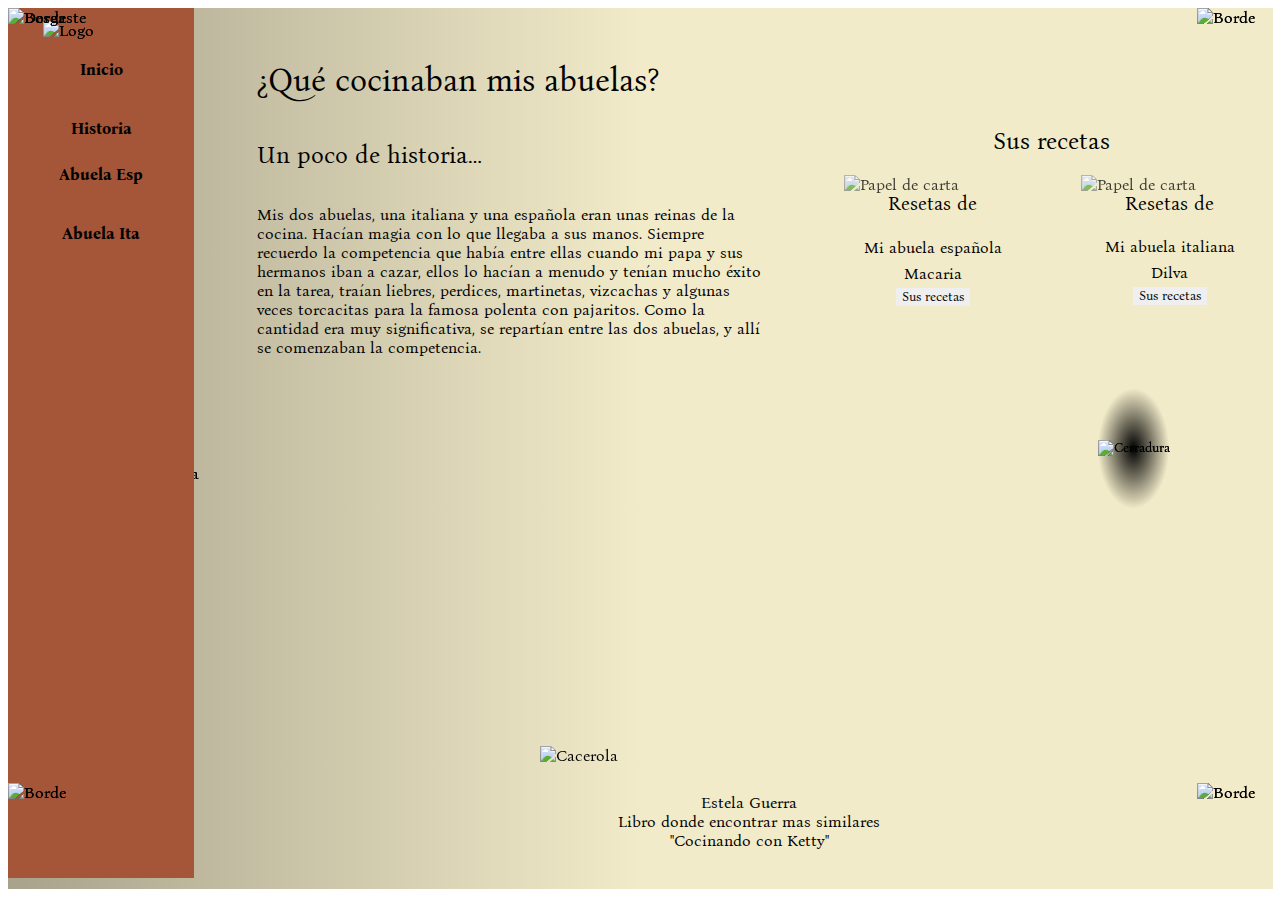
==== index.html @ da8a110b "Update and rename Untitled-1.html to index.html" ====
<!DOCTYPE html>
<html lang="en">
    <head>
        <meta charset="UTF-8">
        <meta name="viewport" content="width=device-width, initial-scale=1.0">
        <link rel="preconnect" href="https://fonts.googleapis.com">
        <link rel="preconnect" href="https://fonts.gstatic.com" crossorigin>
        <link href="https://fonts.googleapis.com/css2?family=Bona+Nova:ital,wght@0,400;0,700;1,400&display=swap" rel="stylesheet">
        <link rel="stylesheet" href="Untitled-1.css">
        <link rel="stylesheet" href="Untitled-1.js">        
        <title>Document</title>
    </head>
    <body>
        <div id="portada">
            <div id="tapa">
                <div>
                    <img src="/img/photo-corners-600nw-38784985 (1).png" alt="Borde" class="bordes" id="l1">
                    <img src="/img/photo-corners-600nw-38784985__1_-removebg-preview (2).png" alt="Borde" class="bordes" id="l2">
                    <img src="/img/photo-corners-600nw-38784985__1_-removebg-preview (3).png" alt="Borde" class="bordes" id="l3">
                    <img src="/img/photo-corners-600nw-38784985__1_-removebg-preview (4).png" alt="Borde" class="bordes" id="l4">
                </div>
                <img src="/img/grunge-background-stains-ink-spols-cracks-scuff-line-chips-free-vector-removebg-preview.svg" alt="Desgaste" id="des">
                <button  onclick="change('tap 5s .5s');"><img src="/img/ojo-cerradura-dorado-elegante-puerta-adornada-misterio-concepto-seguridad-diseno-acceso-cerradura-vintage_169479-4771-removebg-preview.png" alt="Cerradura"></button>
            </div>
            <div id="hoja">
                <div id="bbox">
                    <header>
                        <div id="hbox">
                            <div id="hbimg">
                                <img src="/img/mark.svg" alt="Logo" id="logo">
                            </div>
                            <div id="hbnav">
                                <div class="hbnavs" id="inicio">
                                    <a class="enlaces" href="/Untitled-1.html">Inicio</a>
                                </div>
                                <div class="hbnavs" id="historia">
                                    <a class="enlaces"  href="#page2">Historia</a>
                                </div>
                                <secction class="hbnavs hbnres" id="receta1">
                                    <div class="abues" id="AE">
                                        <button class="botones" id="b1">Abuela Esp</button>
                                        <div class="conts" id="cAE">
                                            <a href=" " class="arecetas" id="ar12 ar21">RAE1</a>
                                            <a href=" " class="arecetas" id="ar12 ar21">RAE2</a>
                                        </div>
                                    </div>
                                </secction>
                                <secction class="hbnavs hbnres" id="receta2">
                                    <div class="abues" id="AI">
                                        <button class="botones" id="b2">Abuela Ita</button>
                                        <div class="conts" id="cAI">
                                            <a href=" " class="arecetas" id="ar12 ar21">RAI1</a>
                                            <a href=" " class="arecetas" id="ar12 ar21">RAI2</a>
                                        </div>
                                    </div>
                                </secction>
                            </div>
                        </div>
                    </header>
                    <div id="subody">
                        <main>
                            <div id="mbox">
                                <div class="pages" id="page1">
                                    <div class="title" id="pti1">
                                        <h1>¿Qué cocinaban mis abuelas?</h1>
                                    </div>
                                    <div class="subtitle" id="psti2">
                                        <h2>Un poco de historia… </h2>
                                    </div>
                                    <div class="text" id="pte2">
                                        <p>Mis dos abuelas, una italiana y una española eran unas reinas de la cocina. Hacían magia con lo que llegaba a sus manos. Siempre recuerdo la competencia que había entre ellas cuando mi papa y sus hermanos iban a cazar, ellos lo hacían a menudo y tenían mucho éxito en la tarea, traían liebres, perdices, martinetas, vizcachas y algunas veces torcacitas para la famosa polenta con pajaritos. Como la cantidad era muy significativa, se repartían entre las dos abuelas, y allí se comenzaban la competencia.</p>
                                    </div>
                                </div>
                                <div class="pages" id="page2">
                                    <div class="title" id="pti2">
                                        <h2>Sus recetas</h2>
                                    </div>
                                    <div id="caja">
                                        <div class="cartas" id="cata1">
                                            <img src="img/images__14_-removebg-preview.png" alt="Papel de carta">
                                            <div class="info">
                                                <div class="title" id="cti1">
                                                    <h3>Resetas de</h3>
                                                </div>
                                                <div class="text" id="cte1">
                                                    <p>Mi abuela española</p>
                                                    <p>Macaria</p>
                                                </div>
                                                <div class="boxb">
                                                    <button type="button"><a href="/Untitled-2.html">Sus recetas</a></button>
                                                </div>
                                            </div>
                                        </div>
                                        <div class="cartas" id="cata1">
                                            <img src="img/images__15_-removebg-preview.png" alt="Papel de carta">
                                            <div class="info">
                                                <div class="title" id="cti2">
                                                    <h3>Resetas de</h3>
                                                </div>
                                                <div class="text" id="pte2">    
                                                    <p>Mi abuela italiana</p>
                                                    <p>Dilva</p>
                                                </div>
                                                <div class="boxb">
                                                    <button type="button"><a href="">Sus recetas</a></button>
                                                </div>
                                            </div>
                                        </div>
                                    </div>
                                </div>
                            </div>
                        </main>
                        <footer>
                            <div id="fimg">
                                <img id="img2" src="/img/png-clipart-designer-design-angle-ribbon (2).svg" alt="Cacerola">
                                <img id="img1" src="/img/boceto-caldero-bruja-hirviendo-boceto-tinta-elemento-brujeria-vector-dibujado-mano-halloween_106796-.svg" alt="Cacerola">
                            </div>
                            <div id="ftext">
                                <p>Estela Guerra</p>
                                <p>Libro donde encontrar mas similares "Cocinando con Ketty"</p>
                            </div>
                        </footer>
                    </div>
                </div>
            </div>
            <script src="/Untitled-1.js"></script>
        </div>
    </body>
</html>
---- Untitled-1.css ----
*{
    font-family: "Bona Nova", serif;
    font-weight: 400;
    font-style: normal;
    color: #000;
}

#▲{
    margin: 0;
    font-size: xx-large;
}   
img{
    object-fit: contain;
    height: 100%;
    width: 100%;
    filter: drop-shadow(0px 0px 0.1px black);
}

body{
    display: grid;
    width: 98.8vw;
    height: 97.848vh;
    background-image: url(/img/grafito-gris.jpg);
    align-items: center;
    justify-content: center;
}

body::-webkit-scrollbar {
    display: none;
}

#portada{
    display: grid;
    width: 100%;
    height: 100%;
    animation: star 5s 0.5s;
    overflow-y: scroll;
    scroll-behavior: smooth;
}

#portada::-webkit-scrollbar {
    display: none;
}

#des{
    position: absolute;
    object-fit: cover;
    z-index: 1;
}

@keyframes star{
    0%{
        filter: blur(10px);
        transform: scale(0) ;
    }
    100%{
        filter: blur(0px);
        transform: scale(1)
    }
}
#tapa{
    display: grid;
    visibility: inherit;
    position: absolute;
    width: 98.8vw;
    height: 97.848vh;
    background: url(/img/textura-portada-libro-viejo-sucio_231311-24822.jpg);
    align-items: center;
    justify-items: end;
    z-index: 5;
}
@keyframes tap{
    0%{
        transform: translateX(0);
    }
    100%{
        transform: translateX(-100%);
    }
}

#tapa button{
    display: grid;
    width: 12%;
    height: 29%;
    padding: 0;
    align-content: center;
    justify-items: center;
    justify-content: center;
    align-items: center;
    background: radial-gradient(black, transparent,transparent,transparent);
    border: none;
    margin-right: 5%;
    z-index: 5;
}

#tapa div{
    display: grid;
    grid-template-areas:
        "l1 l2"
        "l3 l4";
    grid-template-columns: 1fr 1fr;
    grid-template-rows: 1fr 1fr;
    gap: 0%;
    position: absolute;
    width: 98.8vw;
    height: 97.848vh;
    z-index: 1;
    justify-items: center;
    align-items: center;
    z-index: 2;
}

.bordes{
    height: 24%;
    width: 12%;
}

#l1{
    display: grid;
    grid-area: l1;
    position: relative;
    bottom: 38%;
    right: 44%;
}

#l2{
    display: grid;
    grid-area: l2;
    position: relative;
    bottom: 38%;
    left: 44%;
}

#l3{
    display: grid;
    grid-area: l3;
    position: relative;
    top: 38%;
    right: 44%;
}

#l4{
    display: grid;
    grid-area: l4;
    position: relative;
    top: 38%;
    left: 44%;
}

.l{
    display: flex;
    position: absolute;
    width: 100%;
    height: 100%;
}

#hoja{
    background: linear-gradient(90deg,#a8a28c,#f2ebc9,#f2ebc9);
    height: 100%;    
    z-index: 1;
}

#bbox{
    display: flex;
    flex-direction: row;
    gap: 2.5%;
    height: 100%;
    background-image: url(/img/cement-overlay-black-and-white-texture-free-vector-removebg-preview.svg);
}

header{
    position: sticky;
    top: 0;
    width: 50%;
    height: 95.9%;
    background: #a65638;
    padding: 1%;
    justify-items: center;
    align-items: center;
    z-index: 15;
}

#hbox{
    height: 100%;
}

.minideco{
    width: 105%;
    height: 10%;
    background: linear-gradient(rgb(182, 155, 0),rgb(240, 204, 0));
    border-radius: 5px;
}

#hbnav {
    display: flex;
    flex-direction: column;
    overflow: hidden;
    height: 70%;
    justify-items: center;
    align-items: center;
}

.hbnavs{
    display: grid;
    float: left;
    font-size: 16px;
    color: white;
    text-align: center;
    text-decoration: none;
    width: 100%;
    height: 10%;    
    transition: all .45s;
}

.hbnavs .enlaces{
    display: grid;
    align-items: center;
    width: 100%;
    height: 100%;
    font-weight: bold;
    text-decoration: none;
}

.hbnavs:hover{
    transform: scale(1.15);
    width: 100%; 
}

.hbnres:hover{
    height: 27% !important;
}

.abues{
    float: left;
    overflow: hidden;
    display: grid;
    grid-template-areas:
    "b"
    "r";
    grid-template-columns: 1fr;
    grid-template-rows: 1fr 1fr;
}

.abues button{
    display: grid;
    grid-area: b;
    font-weight: bold;
    align-items: center;
}

.abues .const{
    display: grid;
    grid-area: r;
}

.abues .botones  {
    font-size: 16px;  
    border: none;
    outline: none;
    padding: 7px 16px;
    background-color: inherit;
    font-family: inherit;
    margin: 0;
}

#hbnav a:hover, .hbnavs:hover .botones  {
    background-color: #c87253;
}

#cAI, #cAE {
    display: none;
    position: relative;
    left: 0;
    background: #c87253;
    width: 100%;
    z-index: 1;
}


.ar12{
    grid-area: r1;
}

.ar21{
    grid-area: r2;
}

#cAI  a {
    display: grid;
    float: left;
    color: white;
    text-decoration: none;
    width: 100%;
    height: 50%;
    font-weight: bold;
    align-items: center;
}

#cAI a:hover {
    background-color: #f2ab6d;
    color: black;
}

.hbnavs:hover #cAI{
    display: block;
}

#cAE  a {
    display: grid;
    float: left;
    color: white;
    text-decoration: none;
    width: 100%;
    height: 50%;
    font-weight: bold;
    align-items: center;
}

#cAE  a:hover {
    background-color: #f2ab6d;
    color: black;
}

.hbnavs:hover #cAE{
    display: block;
}

#subody{
    display: flex;
    flex-direction: column; 
    position: relative;
    padding: 2.5% 2.5% 0;
    align-items: flex-start;
    z-index: 5;
}

main{
    height: 100%;
}

#mbox{
    display: flex;
    flex-direction: row;
    gap: 10%;
    align-items: center;
}

#page1{
    display: flex;
    flex-direction: column;
    width: fit-content;
}

#page2{
    display: flex;
    flex-direction: column;
    width: 75%;
    height: 100%;
    align-items: center;
    justify-content: center;
}

#caja{
    display: flex;
    flex-direction: row;
    width: 100%;
    gap: 25%;
    justify-content: center;
}

.cartas{
    display: flex;
    position: relative;
    flex-direction: column;
    align-items: center;
    border-radius: 3.25px;
    width: 100%;
    height: 100%;
}
.info{
    display: flex;
    position: relative;
    flex-direction: column;
    align-items: center;
    z-index: 5;
}
.cartas img{
    position: absolute;
    filter: opacity(0.75);
    width: 125%;
    height: 100%;
    object-fit: cover;
    z-index: 1;
}
.cartas .info .text{
    display: flex;
    flex-direction: column;
    align-items: center;
}
.cartas .info .text p{
    margin: 2.5% 0;
}

.boxb button{
    border: none;
    background-image: url(/img/dibujo.svg);
    background-position: 50% 50%;
    background-origin: padding-box;
    background-size: cover;
}

.boxb button a{
    text-decoration: none;
}


footer{
    display: flex;
    flex-direction: column;
    width: 100%;
    height: 100%;
    align-items: center;
}
#fimg{
    display: flex;
    flex-direction: column;
    height: 80%;
    align-items: center;
}
#img1 {
    position: absolute;
    left: -10%;
    width: 117%;
    height: 36.2%;
    z-index: 1;
}
#img2{
    position: absolute;
    bottom: 0%;
    width: 40%;
    height: 16.2%;
    filter: contrast(1);
    z-index: 5;
}
#ftext{
    display: flex;
    width: 35%;
    height: 25%;
    transform: translateY(-50%);
    flex-direction: column;
    align-items: center;
    position: relative;
    z-index: 10;
}
#ftext p{
    margin: 0;
    text-align: center;
}
@media only screen and (min-device-height: 850px){
    #ftext{
        height: 5%;
    }
    #img1{
        height: 47.2%;
    }
}
@media (max-device-height: 600px) and (max-device-width: 1250px){
    #ftext{
        height: 25%;
    }
    #img1{
        height: 36.2%;
    }
}
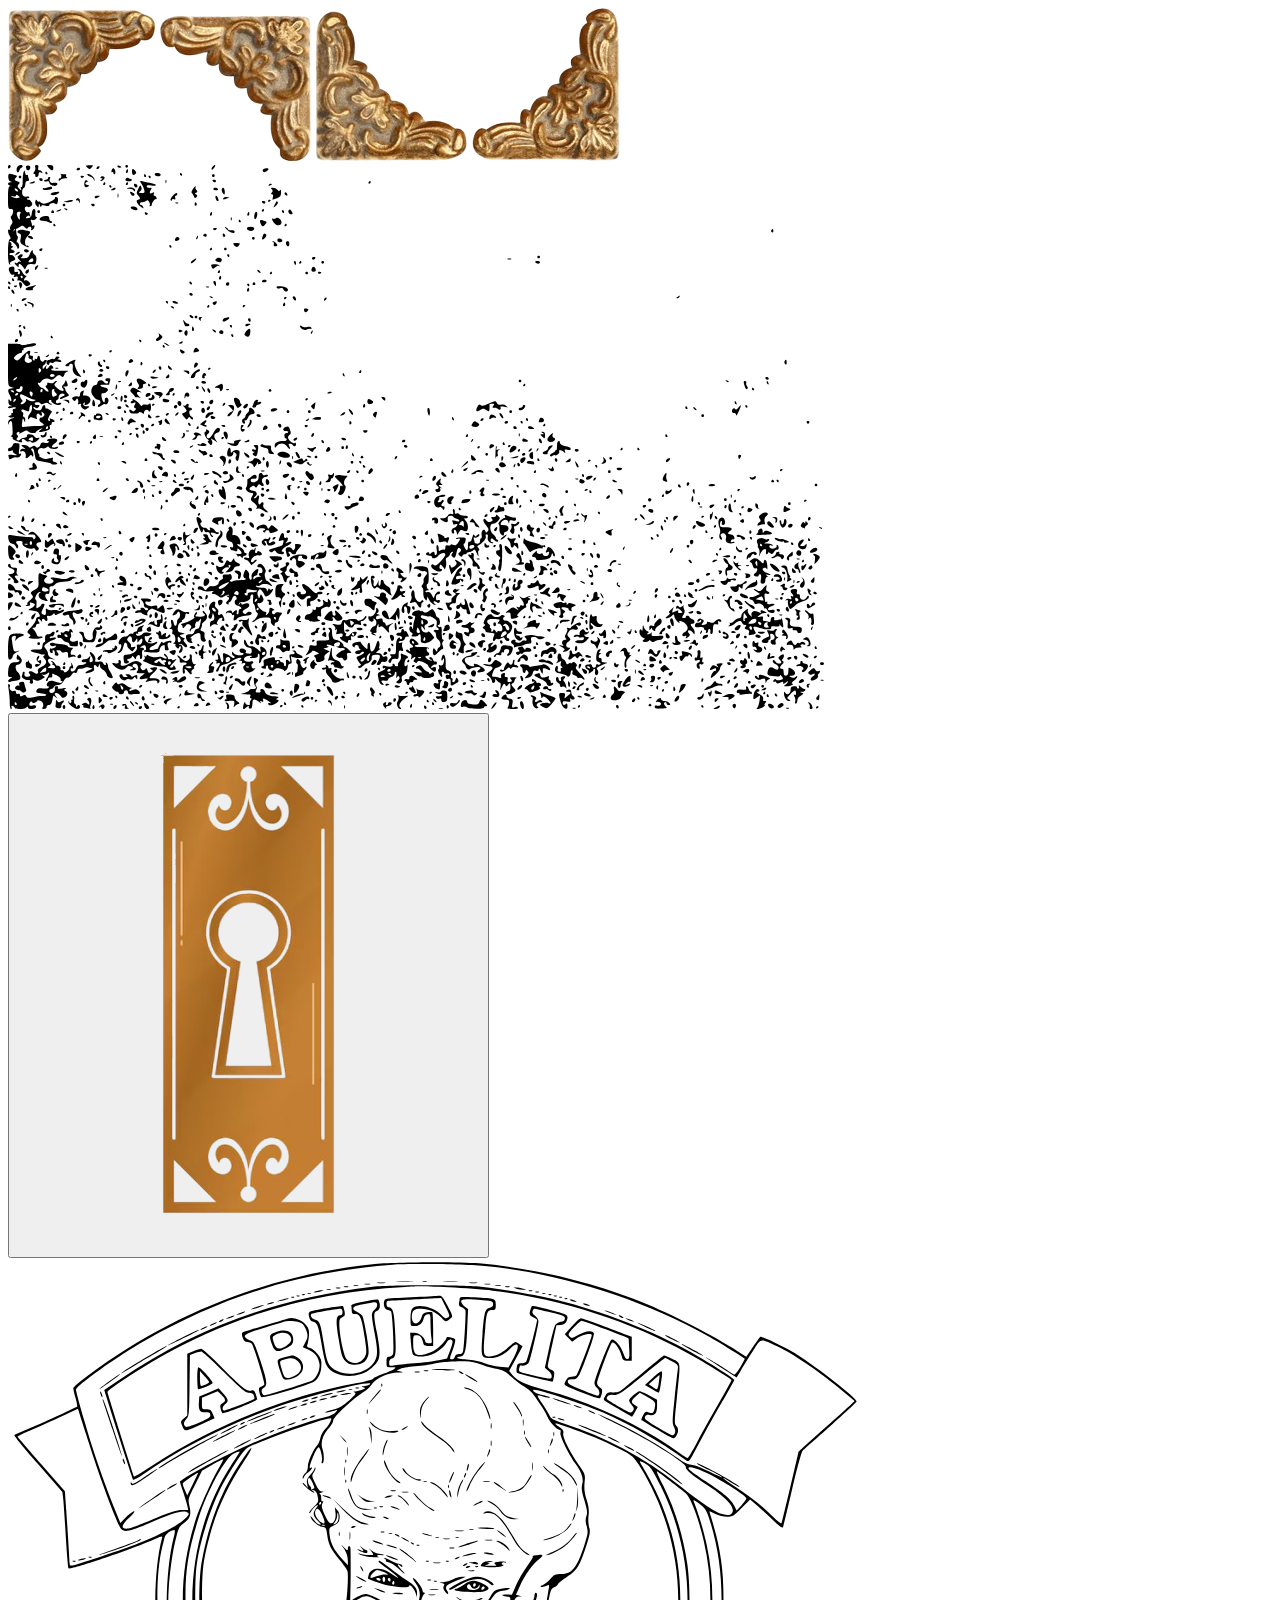
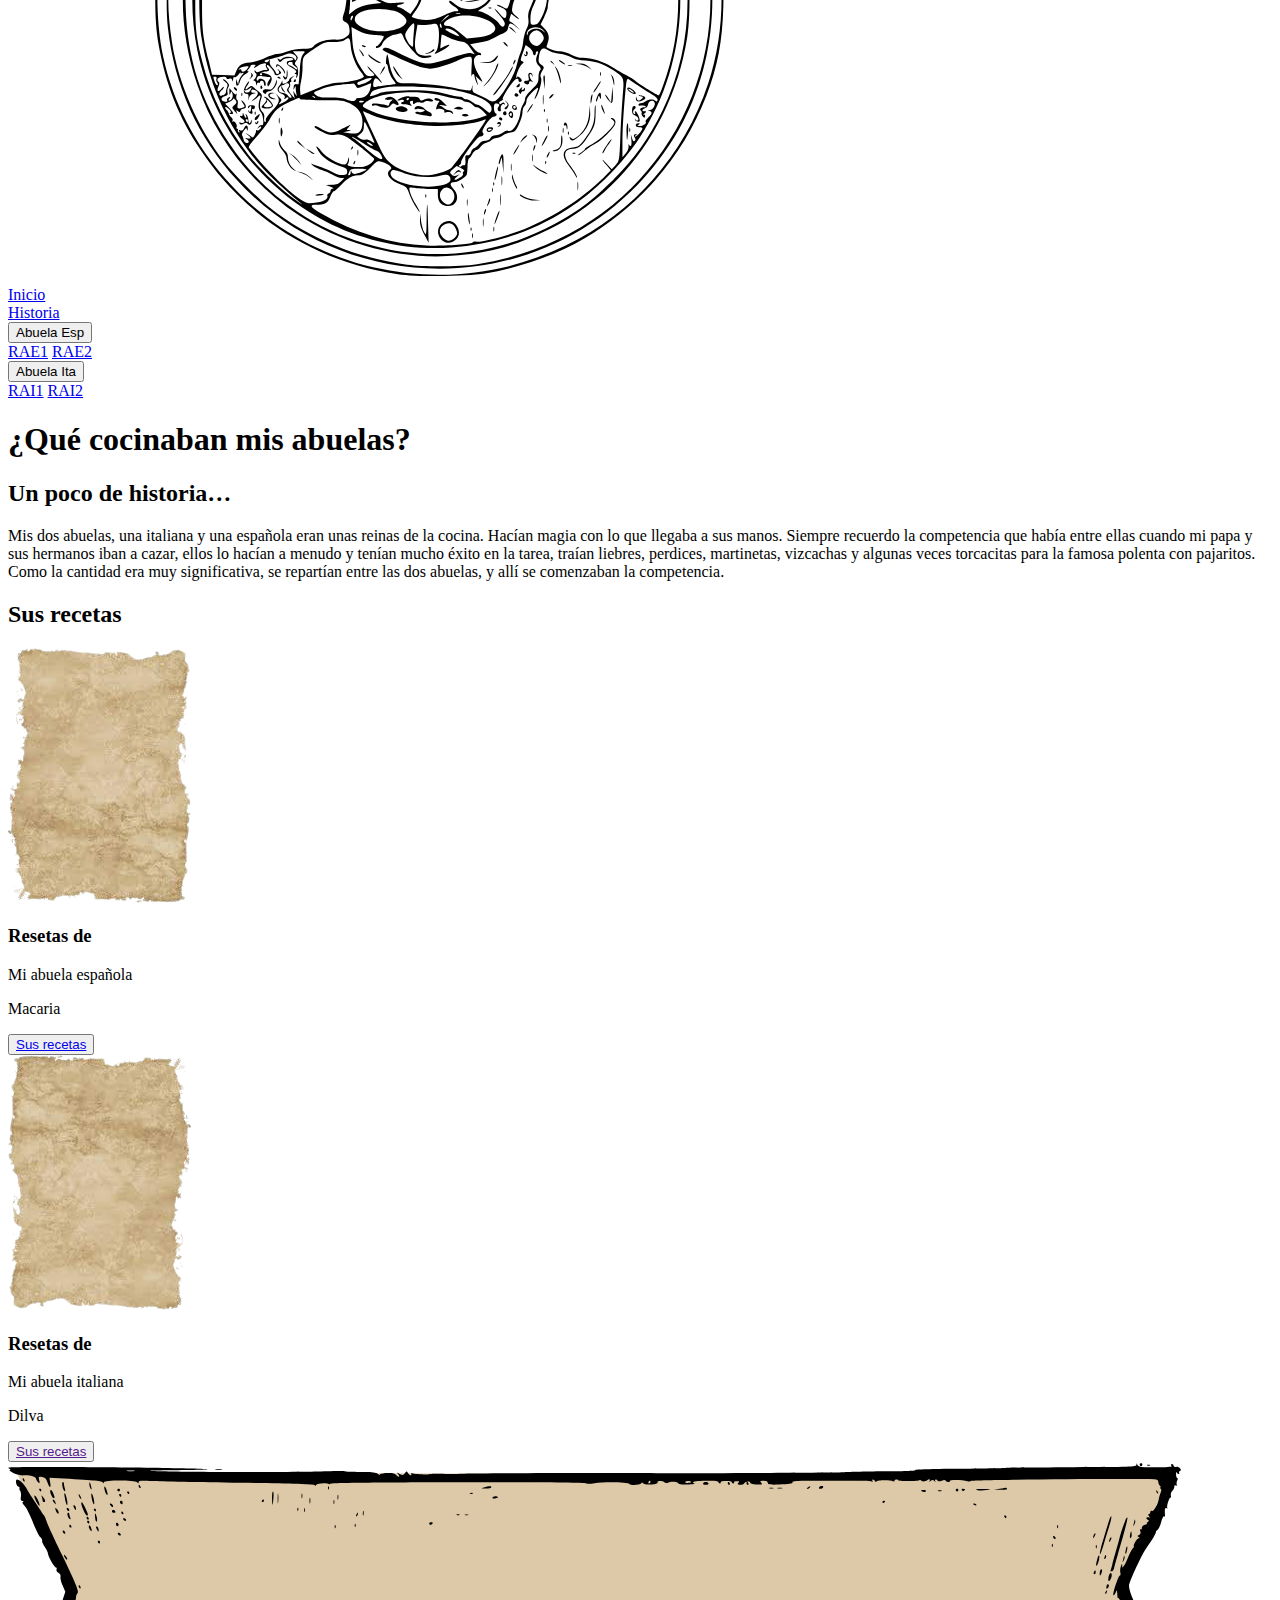
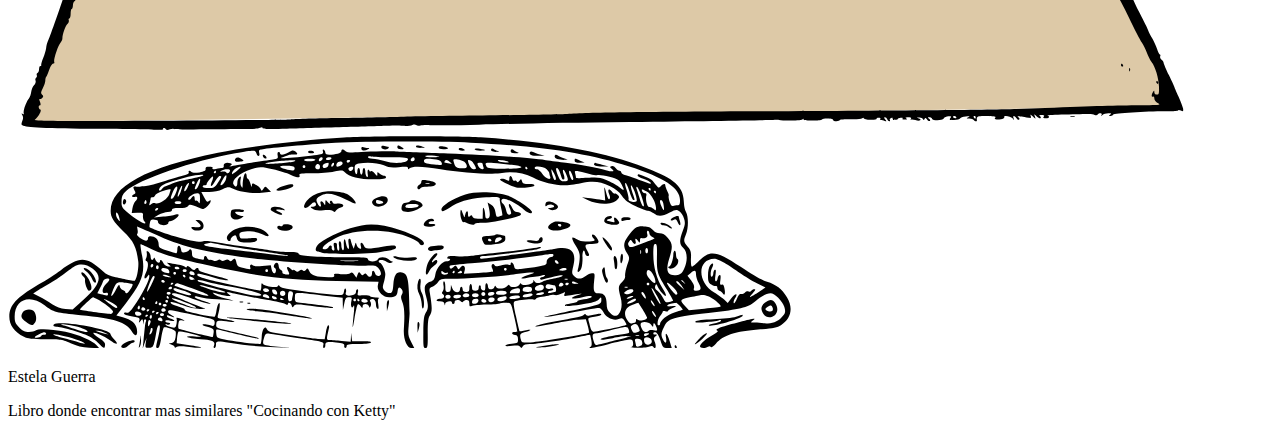
==== commit 1516af2c: "Update index.html" ====
--- a/index.html
+++ b/index.html
@@ -6,7 +6,7 @@
         <link rel="preconnect" href="https://fonts.googleapis.com">
         <link rel="preconnect" href="https://fonts.gstatic.com" crossorigin>
         <link href="https://fonts.googleapis.com/css2?family=Bona+Nova:ital,wght@0,400;0,700;1,400&display=swap" rel="stylesheet">
-        <link rel="stylesheet" href="Untitled-1.css">
+        <link rel="stylesheet" href="style.css">
         <link rel="stylesheet" href="Untitled-1.js">        
         <title>Document</title>
     </head>
@@ -14,20 +14,20 @@
         <div id="portada">
             <div id="tapa">
                 <div>
-                    <img src="/img/photo-corners-600nw-38784985 (1).png" alt="Borde" class="bordes" id="l1">
-                    <img src="/img/photo-corners-600nw-38784985__1_-removebg-preview (2).png" alt="Borde" class="bordes" id="l2">
-                    <img src="/img/photo-corners-600nw-38784985__1_-removebg-preview (3).png" alt="Borde" class="bordes" id="l3">
-                    <img src="/img/photo-corners-600nw-38784985__1_-removebg-preview (4).png" alt="Borde" class="bordes" id="l4">
+                    <img src="img/photo-corners-600nw-38784985 (1).png" alt="Borde" class="bordes" id="l1">
+                    <img src="img/photo-corners-600nw-38784985__1_-removebg-preview (2).png" alt="Borde" class="bordes" id="l2">
+                    <img src="img/photo-corners-600nw-38784985__1_-removebg-preview (3).png" alt="Borde" class="bordes" id="l3">
+                    <img src="img/photo-corners-600nw-38784985__1_-removebg-preview (4).png" alt="Borde" class="bordes" id="l4">
                 </div>
-                <img src="/img/grunge-background-stains-ink-spols-cracks-scuff-line-chips-free-vector-removebg-preview.svg" alt="Desgaste" id="des">
-                <button  onclick="change('tap 5s .5s');"><img src="/img/ojo-cerradura-dorado-elegante-puerta-adornada-misterio-concepto-seguridad-diseno-acceso-cerradura-vintage_169479-4771-removebg-preview.png" alt="Cerradura"></button>
+                <img src="img/grunge-background-stains-ink-spols-cracks-scuff-line-chips-free-vector-removebg-preview.svg" alt="Desgaste" id="des">
+                <button  onclick="change('tap 5s .5s');"><img src="img/ojo-cerradura-dorado-elegante-puerta-adornada-misterio-concepto-seguridad-diseno-acceso-cerradura-vintage_169479-4771-removebg-preview.png" alt="Cerradura"></button>
             </div>
             <div id="hoja">
                 <div id="bbox">
                     <header>
                         <div id="hbox">
                             <div id="hbimg">
-                                <img src="/img/mark.svg" alt="Logo" id="logo">
+                                <img src="img/mark.svg" alt="Logo" id="logo">
                             </div>
                             <div id="hbnav">
                                 <div class="hbnavs" id="inicio">
@@ -112,8 +112,8 @@
                         </main>
                         <footer>
                             <div id="fimg">
-                                <img id="img2" src="/img/png-clipart-designer-design-angle-ribbon (2).svg" alt="Cacerola">
-                                <img id="img1" src="/img/boceto-caldero-bruja-hirviendo-boceto-tinta-elemento-brujeria-vector-dibujado-mano-halloween_106796-.svg" alt="Cacerola">
+                                <img id="img2" src="img/png-clipart-designer-design-angle-ribbon (2).svg" alt="Cacerola">
+                                <img id="img1" src="img/boceto-caldero-bruja-hirviendo-boceto-tinta-elemento-brujeria-vector-dibujado-mano-halloween_106796-.svg" alt="Cacerola">
                             </div>
                             <div id="ftext">
                                 <p>Estela Guerra</p>
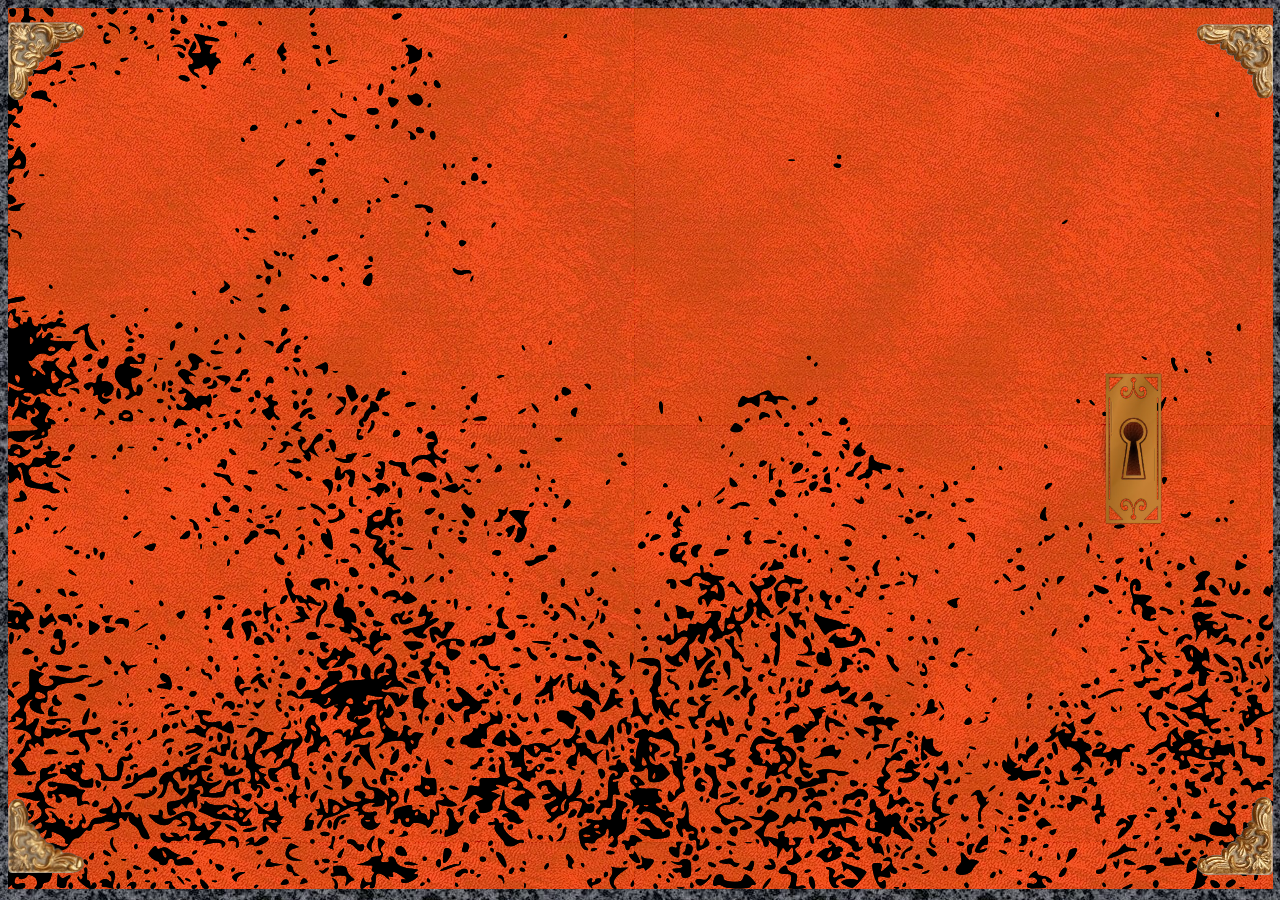
==== commit a1f86680: "Update index.html" ====
--- a/index.html
+++ b/index.html
@@ -7,7 +7,7 @@
         <link rel="preconnect" href="https://fonts.gstatic.com" crossorigin>
         <link href="https://fonts.googleapis.com/css2?family=Bona+Nova:ital,wght@0,400;0,700;1,400&display=swap" rel="stylesheet">
         <link rel="stylesheet" href="style.css">
-        <link rel="stylesheet" href="Untitled-1.js">        
+        <link rel="stylesheet" href="script.js">        
         <title>Document</title>
     </head>
     <body>
@@ -123,7 +123,7 @@
                     </div>
                 </div>
             </div>
-            <script src="/Untitled-1.js"></script>
+            <script src="script.js"></script>
         </div>
     </body>
 </html>
--- a/style.css
+++ b/style.css
@@ -0,0 +1,575 @@
+   *{
+    font-family: "Bona Nova", serif;
+    font-weight: 400;
+    font-style: normal;
+    color: #000;
+}
+
+#▲{
+    margin: 0;
+    font-size: xx-large;
+}   
+img{
+    object-fit: contain;
+    height: 100%;
+    width: 100%;
+    filter: drop-shadow(0px 0px 0.1px black);
+}
+
+body{
+    display: grid;
+    width: 98.8vw;
+    height: 97.848vh;
+    background-image: url(img/grafito-gris.jpg);
+    align-items: center;
+    justify-content: center;
+}
+
+body::-webkit-scrollbar {
+    display: none;
+}
+
+#portada{
+    display: grid;
+    width: 100%;
+    height: 100%;
+    animation: star 5s 0.5s;
+    overflow-y: scroll;
+    scroll-behavior: smooth;
+}
+
+#portada::-webkit-scrollbar {
+    display: none;
+}
+
+#des{
+    position: absolute;
+    object-fit: cover;
+    z-index: 1;
+}
+
+@keyframes star{
+    0%{
+        filter: blur(10px);
+        transform: scale(0) ;
+    }
+    100%{
+        filter: blur(0px);
+        transform: scale(1)
+    }
+}
+#tapa{
+    display: grid;
+    visibility: inherit;
+    position: absolute;
+    width: 98.8vw;
+    height: 97.848vh;
+    background: url(/img/textura-portada-libro-viejo-sucio_231311-24822.jpg);
+    align-items: center;
+    justify-items: end;
+    z-index: 5;
+}
+@keyframes tap{
+    0%{
+        transform: translateX(0);
+    }
+    100%{
+        transform: translateX(-100%);
+    }
+}
+
+#tapa button{
+    display: grid;
+    width: 12%;
+    height: 29%;
+    padding: 0;
+    align-content: center;
+    justify-items: center;
+    justify-content: center;
+    align-items: center;
+    background: radial-gradient(black, transparent,transparent,transparent);
+    border: none;
+    margin-right: 5%;
+    z-index: 5;
+}
+
+#tapa div{
+    display: grid;
+    grid-template-areas:
+        "l1 l2"
+        "l3 l4";
+    grid-template-columns: 1fr 1fr;
+    grid-template-rows: 1fr 1fr;
+    gap: 0%;
+    position: absolute;
+    width: 98.8vw;
+    height: 97.848vh;
+    z-index: 1;
+    justify-items: center;
+    align-items: center;
+    z-index: 2;
+}
+
+.bordes{
+    height: 24%;
+    width: 12%;
+}
+
+#l1{
+    display: grid;
+    grid-area: l1;
+    position: relative;
+    bottom: 38%;
+    right: 44%;
+}
+
+#l2{
+    display: grid;
+    grid-area: l2;
+    position: relative;
+    bottom: 38%;
+    left: 44%;
+}
+
+#l3{
+    display: grid;
+    grid-area: l3;
+    position: relative;
+    top: 38%;
+    right: 44%;
+}
+
+#l4{
+    display: grid;
+    grid-area: l4;
+    position: relative;
+    top: 38%;
+    left: 44%;
+}
+
+.l{
+    display: flex;
+    position: absolute;
+    width: 100%;
+    height: 100%;
+}
+
+#hoja{
+    background: linear-gradient(90deg,#a8a28c,#f2ebc9,#f2ebc9);
+    height: 100%;    
+    z-index: 1;
+}
+
+#bbox{
+    display: flex;
+    flex-direction: row;
+    gap: 2.5%;
+    height: 100%;
+    background-image: url(/img/cement-overlay-black-and-white-texture-free-vector-removebg-preview.svg);
+}
+
+header{
+    position: sticky;
+    top: 0;
+    width: 50%;
+    height: 95.9%;
+    background: #a65638;
+    padding: 1%;
+    justify-items: center;
+    align-items: center;
+    z-index: 15;
+}
+
+#hbox{
+    height: 100%;
+}
+
+.minideco{
+    width: 105%;
+    height: 10%;
+    background: linear-gradient(rgb(182, 155, 0),rgb(240, 204, 0));
+    border-radius: 5px;
+}
+
+#hbnav {
+    display: flex;
+    flex-direction: column;
+    overflow: hidden;
+    height: 70%;
+    justify-items: center;
+    align-items: center;
+}
+
+.hbnavs{
+    display: grid;
+    float: left;
+    font-size: 16px;
+    color: white;
+    text-align: center;
+    text-decoration: none;
+    width: 100%;
+    height: 10%;    
+    transition: all .45s;
+}
+
+.hbnavs .enlaces{
+    display: grid;
+    align-items: center;
+    width: 100%;
+    height: 100%;
+    font-weight: bold;
+    text-decoration: none;
+}
+
+.hbnavs:hover{
+    transform: scale(1.15);
+    width: 100%; 
+}
+
+.hbnres:hover{
+    height: 27% !important;
+}
+
+.abues{
+    float: left;
+    overflow: hidden;
+    display: grid;
+    grid-template-areas:
+    "b"
+    "r";
+    grid-template-columns: 1fr;
+    grid-template-rows: 1fr 1fr;
+}
+
+.abues button{
+    display: grid;
+    grid-area: b;
+    font-weight: bold;
+    align-items: center;
+}
+
+.abues .const{
+    display: grid;
+    grid-area: r;
+}
+
+.abues .botones  {
+    font-size: 16px;  
+    border: none;
+    outline: none;
+    padding: 7px 16px;
+    background-color: inherit;
+    font-family: inherit;
+    margin: 0;
+}
+
+#hbnav a:hover, .hbnavs:hover .botones  {
+    background-color: #c87253;
+}
+
+#cAI, #cAE {
+    display: none;
+    position: relative;
+    left: 0;
+    background: #c87253;
+    width: 100%;
+    z-index: 1;
+}
+
+
+.ar12{
+    grid-area: r1;
+}
+
+.ar21{
+    grid-area: r2;
+}
+
+#cAI  a {
+    display: grid;
+    float: left;
+    color: white;
+    text-decoration: none;
+    width: 100%;
+    height: 50%;
+    font-weight: bold;
+    align-items: center;
+}
+
+#cAI a:hover {
+    background-color: #f2ab6d;
+    color: black;
+}
+
+.hbnavs:hover #cAI{
+    display: block;
+}
+
+#cAE  a {
+    display: grid;
+    float: left;
+    color: white;
+    text-decoration: none;
+    width: 100%;
+    height: 50%;
+    font-weight: bold;
+    align-items: center;
+}
+
+#cAE  a:hover {
+    background-color: #f2ab6d;
+    color: black;
+}
+
+.hbnavs:hover #cAE{
+    display: block;
+}
+
+#subody{
+    display: flex;
+    flex-direction: column; 
+    position: relative;
+    padding: 2.5% 2.5% 0;
+    align-items: flex-start;
+    z-index: 5;
+}
+
+main{
+    height: 100%;
+}
+
+#mbox{
+    display: flex;
+    flex-direction: row;
+    gap: 10%;
+    align-items: center;
+}
+
+#page1{
+    display: flex;
+    flex-direction: column;
+    width: fit-content;
+}
+
+#page2{
+    display: flex;
+    flex-direction: column;
+    width: 75%;
+    height: 100%;
+    align-items: center;
+    justify-content: center;
+}
+
+#caja{
+    display: flex;
+    flex-direction: row;
+    width: 100%;
+    gap: 25%;
+    justify-content: center;
+}
+
+.cartas{
+    display: flex;
+    position: relative;
+    flex-direction: column;
+    align-items: center;
+    border-radius: 3.25px;
+    width: 100%;
+    height: 100%;
+}
+.info{
+    display: flex;
+    position: relative;
+    flex-direction: column;
+    align-items: center;
+    z-index: 5;
+}
+.cartas img{
+    position: absolute;
+    filter: opacity(0.75);
+    width: 125%;
+    height: 100%;
+    object-fit: cover;
+    z-index: 1;
+}
+.cartas .info .text{
+    display: flex;
+    flex-direction: column;
+    align-items: center;
+}
+.cartas .info .text p{
+    margin: 2.5% 0;
+}
+
+.boxb{
+    display: flex;
+    justify-content: center;
+    width: 100%;
+}
+
+.boxb button{
+    width: 150%;
+    border: none;
+    background-color: transparent;
+    background-image: url(/img/dibujo.svg);
+    background-position: 50% 50%;
+    background-origin: padding-box;
+    background-size: cover;
+}
+
+.boxb button a{
+    text-decoration: none;
+}
+
+
+footer{
+    display: flex;
+    flex-direction: column;
+    width: 100%;
+    height: 100%;
+    align-items: center;
+}
+#fimg{
+    display: flex;
+    flex-direction: column;
+    height: 80%;
+    align-items: center;
+}
+#img1 {
+    position: absolute;
+    left: -10%;
+    width: 117%;
+    height: 36.2%;
+    z-index: 1;
+}
+#img2{
+    position: absolute;
+    bottom: 0%;
+    width: 40%;
+    height: 16.2%;
+    filter: contrast(1);
+    z-index: 5;
+}
+#ftext{
+    display: flex;
+    width: 35%;
+    height: 25%;
+    transform: translateY(-50%);
+    flex-direction: column;
+    align-items: center;
+    position: relative;
+    z-index: 10;
+}
+#ftext p{
+    margin: 0;
+    text-align: center;
+}
+@media (max-device-height: 1800px){
+    *{
+        font-weight: 600;
+    }
+    header{
+        width: 30%;
+    }
+    .hbnavs{
+        font-size: x-large;
+    }
+    .botones{
+        font-size: x-large !important;
+    }
+    #ftext{
+        height: 5%;
+    }
+    #img1{
+        height: 47.2%;
+    }
+}
+@media (max-device-width: 1400px){
+    *{
+        font-weight: 400;
+    }
+    header{
+        width: 50%;
+    }
+    .hbnavs{
+        font-size: large;
+    }
+    .botones{
+        font-size: large !important;
+    }
+    #ftext{
+        height: 15%;
+    }
+    #img1{
+        height: 45.2%;
+    }
+}
+@media (max-device-width: 800px) and (max-device-height: 1000px){
+    #portada{
+        height: 80%
+    }
+    #hoja{
+        height:87%;
+    }
+    #himg img{
+        width: 30%;
+    }
+    #bbox{
+        flex-direction: column;
+    }
+    header{
+        width: 100%;
+        height: 7.5%;
+    }
+    #hbox{
+        display: flex;
+        flex-direction: row-reverse
+    }
+    #himg{
+        display: flex;
+        justify-content: flex-end;
+    }
+    #hbnav{
+        display: none;
+    }
+    .hbnavs{
+        width: auto;
+        height: 100%;
+        font-size: x-large;
+    }
+    .hbnavs:hover {
+        width: 100%;
+    }
+    .hbnavs:hover #cAE {
+        display: flex
+    ;
+        flex-direction: row;
+    }
+    .hbnres:hover{
+        height: 89% !important;
+    }
+    .botones{
+        font-size: x-large !important;
+    }
+    #mbox {
+        flex-direction: column;
+    }
+    #fimg{
+        height: 100%;
+        width: 100%;
+    }
+    #img1 {
+        position: relative;
+        height: 100.2%;
+        left: 0;
+    }
+    #img2 {
+        width: 75%;
+        height: 10%;
+    }
+    #ftext {
+
+        width: 72%;
+        height: 90% ;
+    }
+}
